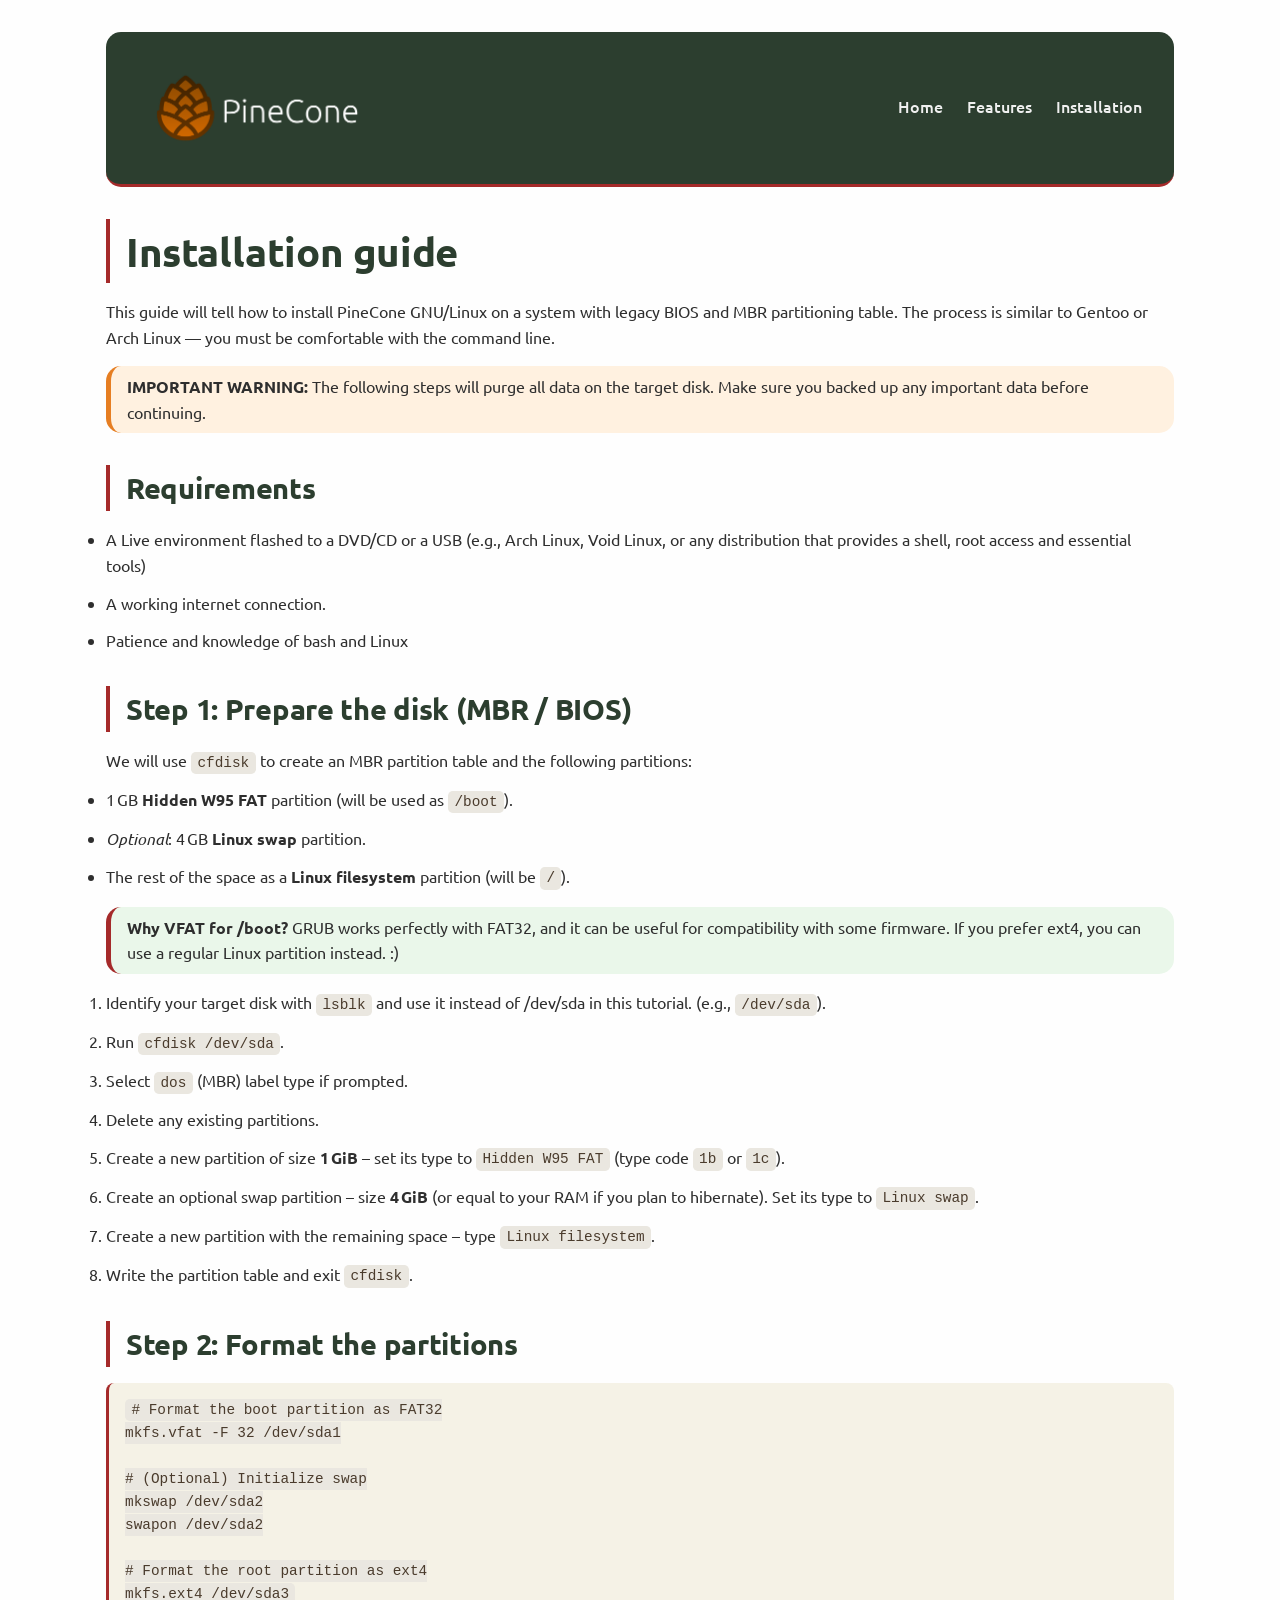
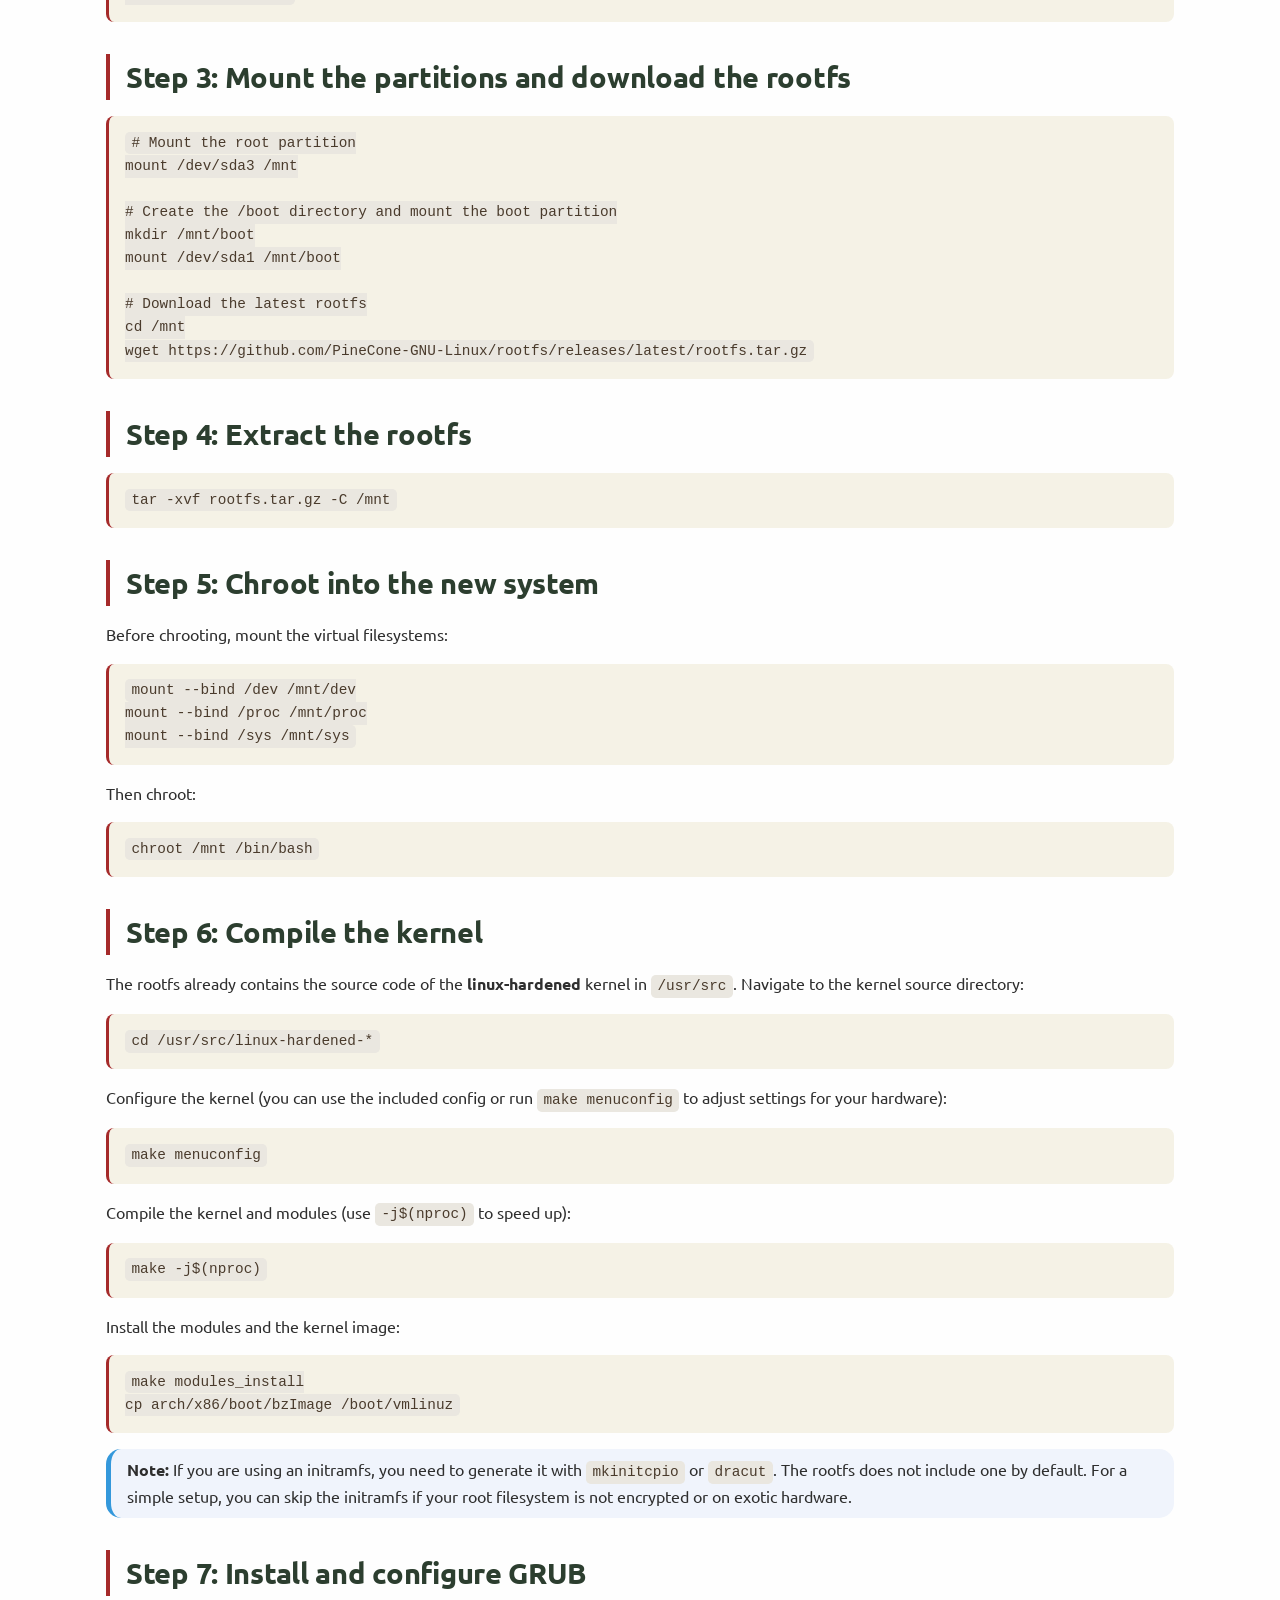
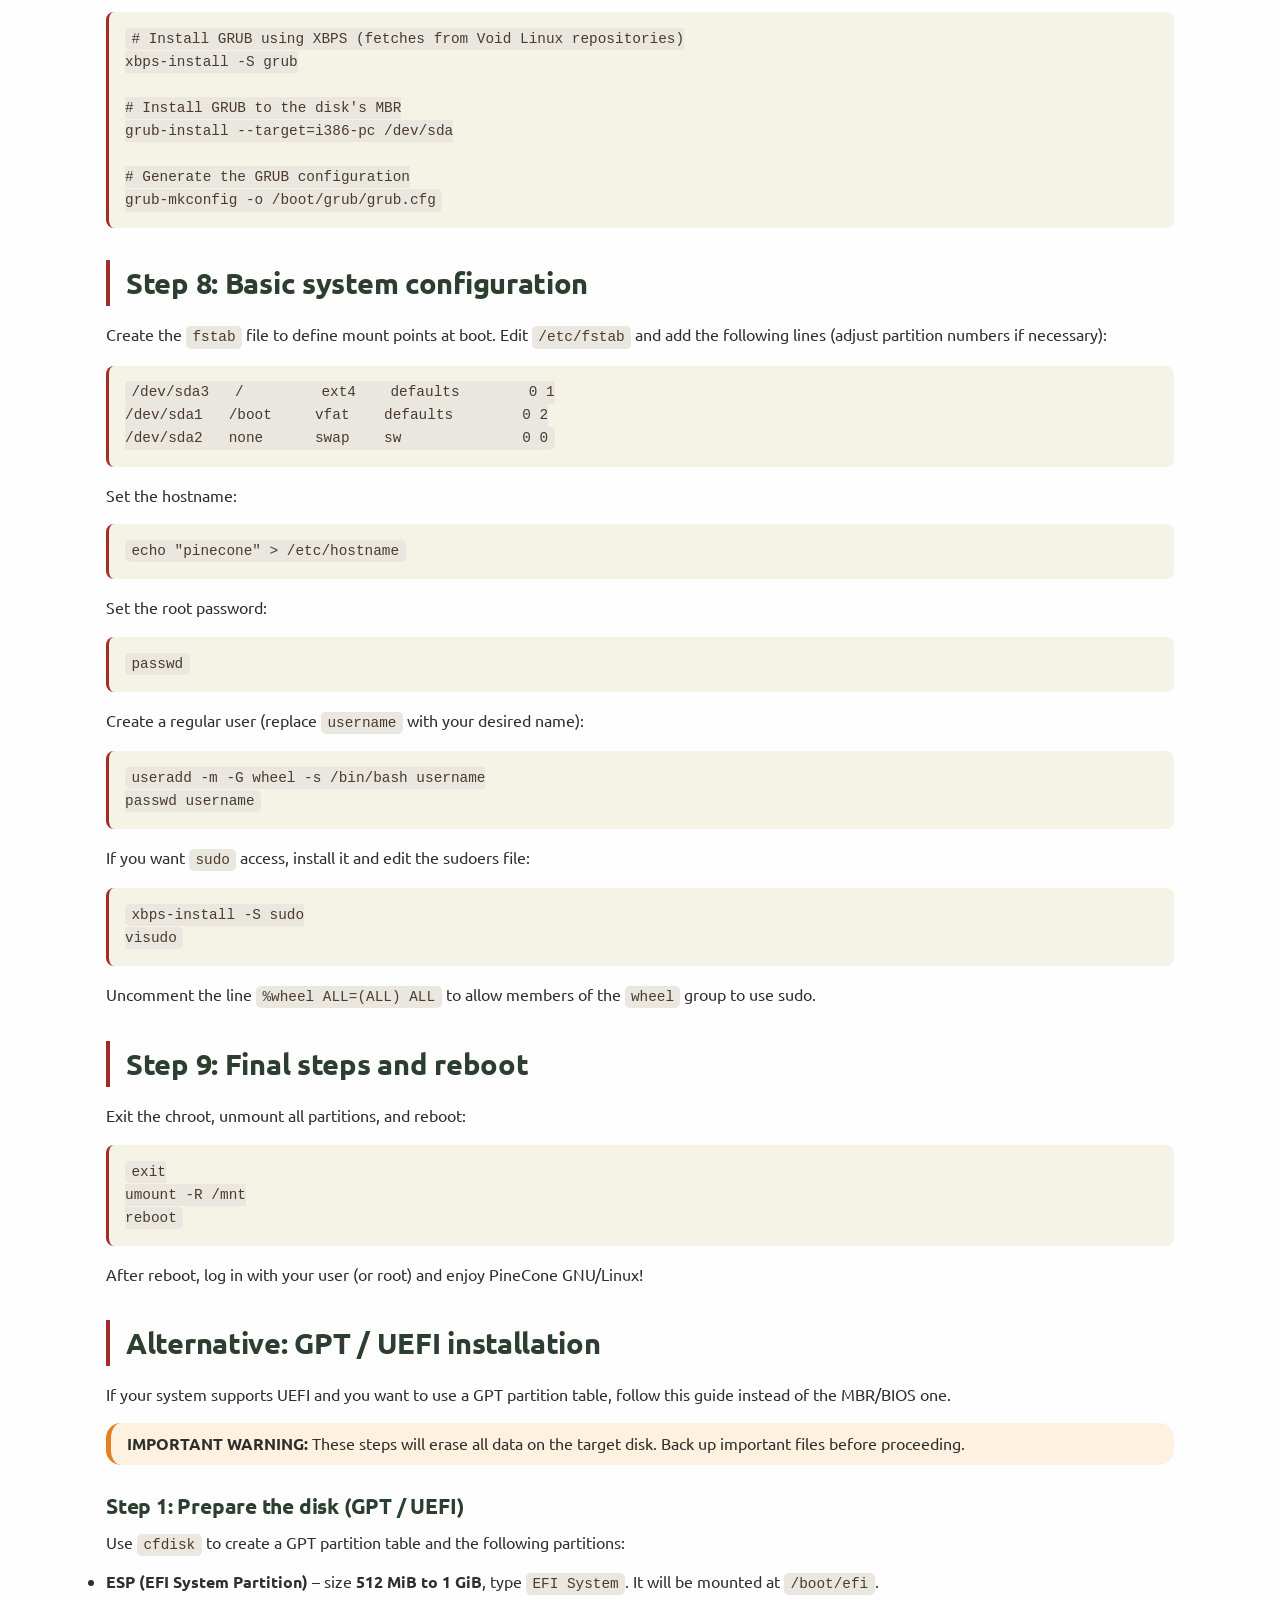
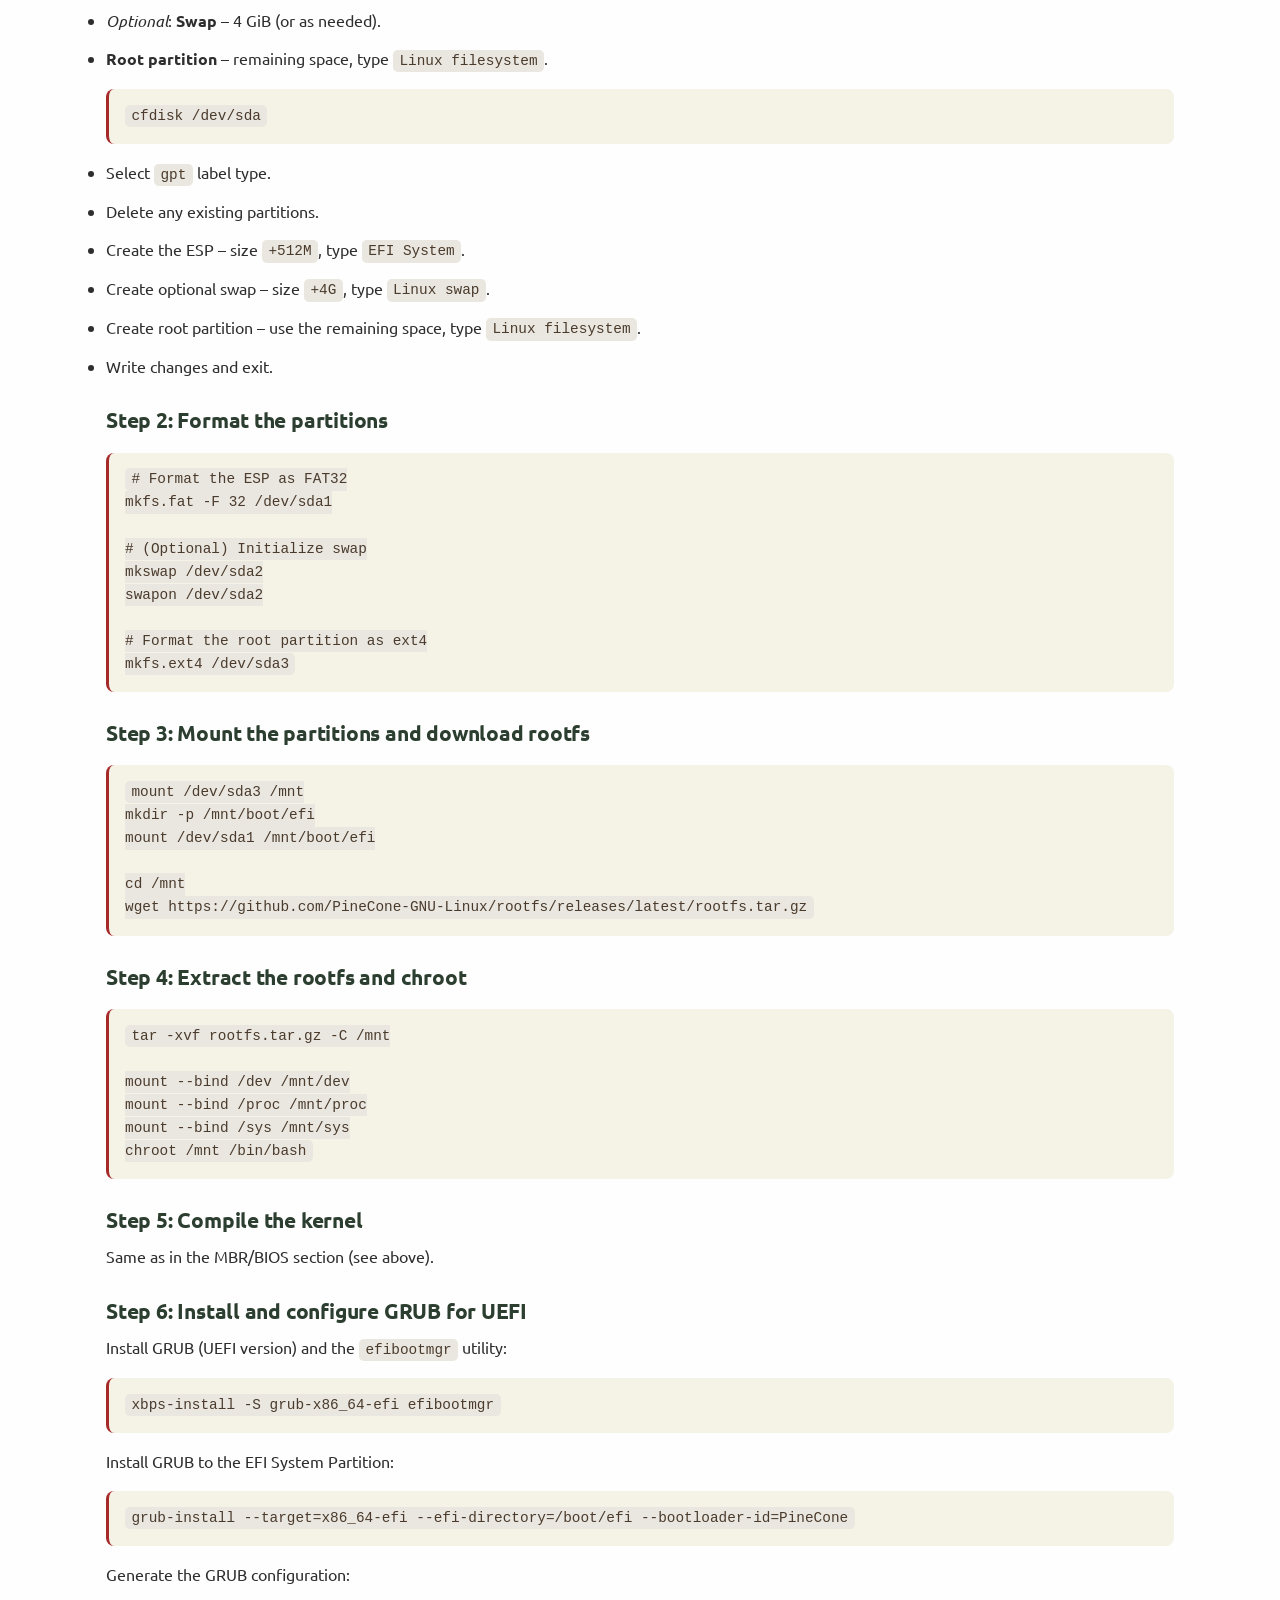
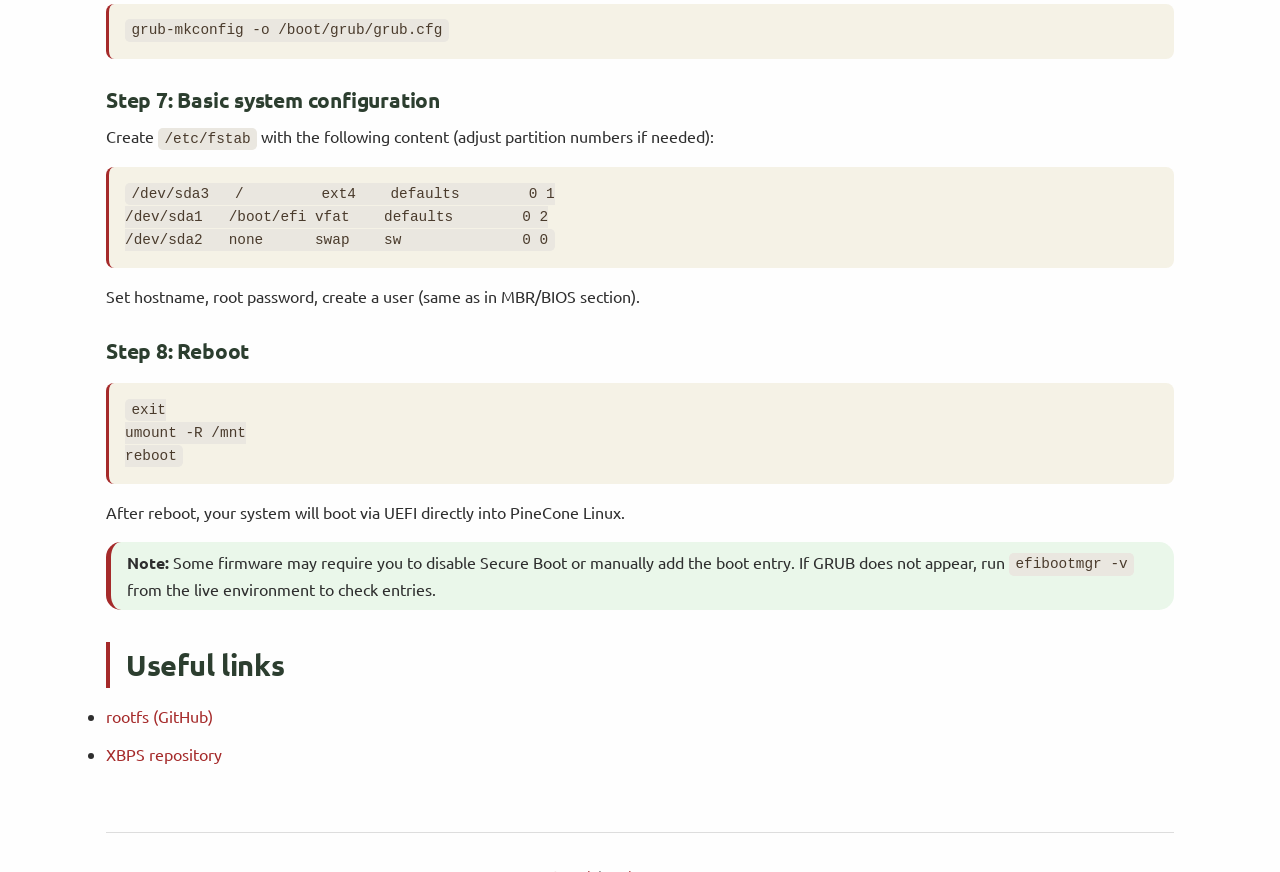
==== installation.html @ 561868d0 "Website" ====
<!DOCTYPE html>
<html lang="en">
<head>
    <meta charset="UTF-8">
    <title>Installation – PineCone GNU/Linux</title>
    <link rel="stylesheet" href="style.css">
    <link rel="preconnect" href="https://fonts.googleapis.com">
<link rel="preconnect" href="https://fonts.gstatic.com" crossorigin>
<link href="https://fonts.googleapis.com/css2?family=Ubuntu:ital,wght@0,300;0,400;0,500;0,700;1,300;1,400;1,500;1,700&display=swap" rel="stylesheet">
</head>
<body>
<div class="container">
    <header>
    <div class="container">
        <a href="index.html" class="logo-link">
            <img src="assets/logo.png" alt="PineCone Linux" class="logo-img">
        </a>
        <nav>
            <a href="index.html">Home</a>
            <a href="features.html">Features</a>
            <a href="installation.html">Installation</a>
        </nav>
    </div>
</header>

    <h1>Installation guide</h1>
    <p>This guide will tell how to install PineCone GNU/Linux on a system with legacy BIOS and MBR partitioning table. The process is similar to Gentoo or Arch Linux — you must be comfortable with the command line.</p>

    <div class="warning">
        <strong>IMPORTANT WARNING:</strong> The following steps will purge all data on the target disk. Make sure you backed up any important data before continuing.
    </div>

    <h2>Requirements</h2>
    <ul>
        <li>A Live environment flashed to a DVD/CD or a USB (e.g., Arch Linux, Void Linux, or any distribution that provides a shell, root access and essential tools)</li>
        <li>A working internet connection.</li>
        <li>Patience and knowledge of bash and Linux</li>
    </ul>

    <h2>Step 1: Prepare the disk (MBR / BIOS)</h2>
    <p>We will use <code>cfdisk</code> to create an MBR partition table and the following partitions:</p>
    <ul>
        <li>1 GB <strong>Hidden W95 FAT</strong> partition (will be used as <code>/boot</code>).</li>
        <li><em>Optional</em>: 4 GB <strong>Linux swap</strong> partition.</li>
        <li>The rest of the space as a <strong>Linux filesystem</strong> partition (will be <code>/</code>).</li>
    </ul>

    <div class="tip">
        <strong>Why VFAT for /boot?</strong> GRUB works perfectly with FAT32, and it can be useful for compatibility with some firmware. If you prefer ext4, you can use a regular Linux partition instead. :)
    </div>

    <ol>
        <li>Identify your target disk with <code>lsblk</code> and use it instead of /dev/sda in this tutorial. (e.g., <code>/dev/sda</code>).</li>
        <li>Run <code>cfdisk /dev/sda</code>.</li>
        <li>Select <code>dos</code> (MBR) label type if prompted.</li>
        <li>Delete any existing partitions.</li>
        <li>Create a new partition of size <strong>1 GiB</strong> – set its type to <code>Hidden W95 FAT</code> (type code <code>1b</code> or <code>1c</code>).</li>
        <li>Create an optional swap partition – size <strong>4 GiB</strong> (or equal to your RAM if you plan to hibernate). Set its type to <code>Linux swap</code>.</li>
        <li>Create a new partition with the remaining space – type <code>Linux filesystem</code>.</li>
        <li>Write the partition table and exit <code>cfdisk</code>.</li>
    </ol>

    <h2>Step 2: Format the partitions</h2>
    <pre><code># Format the boot partition as FAT32
mkfs.vfat -F 32 /dev/sda1

# (Optional) Initialize swap
mkswap /dev/sda2
swapon /dev/sda2

# Format the root partition as ext4
mkfs.ext4 /dev/sda3</code></pre>

    <h2>Step 3: Mount the partitions and download the rootfs</h2>
    <pre><code># Mount the root partition
mount /dev/sda3 /mnt

# Create the /boot directory and mount the boot partition
mkdir /mnt/boot
mount /dev/sda1 /mnt/boot

# Download the latest rootfs
cd /mnt
wget https://github.com/PineCone-GNU-Linux/rootfs/releases/latest/rootfs.tar.gz</code></pre>

    <h2>Step 4: Extract the rootfs</h2>
    <pre><code>tar -xvf rootfs.tar.gz -C /mnt</code></pre>

    <h2>Step 5: Chroot into the new system</h2>
    <p>Before chrooting, mount the virtual filesystems:</p>
    <pre><code>mount --bind /dev /mnt/dev
mount --bind /proc /mnt/proc
mount --bind /sys /mnt/sys</code></pre>
    <p>Then chroot:</p>
    <pre><code>chroot /mnt /bin/bash</code></pre>

    <h2>Step 6: Compile the kernel</h2>
    <p>The rootfs already contains the source code of the <strong>linux-hardened</strong> kernel in <code>/usr/src</code>. Navigate to the kernel source directory:</p>
    <pre><code>cd /usr/src/linux-hardened-*</code></pre>
    <p>Configure the kernel (you can use the included config or run <code>make menuconfig</code> to adjust settings for your hardware):</p>
    <pre><code>make menuconfig</code></pre>
    <p>Compile the kernel and modules (use <code>-j$(nproc)</code> to speed up):</p>
    <pre><code>make -j$(nproc)</code></pre>
    <p>Install the modules and the kernel image:</p>
    <pre><code>make modules_install
cp arch/x86/boot/bzImage /boot/vmlinuz</code></pre>

    <div class="note">
        <strong>Note:</strong> If you are using an initramfs, you need to generate it with <code>mkinitcpio</code> or <code>dracut</code>. The rootfs does not include one by default. For a simple setup, you can skip the initramfs if your root filesystem is not encrypted or on exotic hardware.
    </div>

    <h2>Step 7: Install and configure GRUB</h2>
    <pre><code># Install GRUB using XBPS (fetches from Void Linux repositories)
xbps-install -S grub

# Install GRUB to the disk's MBR
grub-install --target=i386-pc /dev/sda

# Generate the GRUB configuration
grub-mkconfig -o /boot/grub/grub.cfg</code></pre>

    <h2>Step 8: Basic system configuration</h2>
    <p>Create the <code>fstab</code> file to define mount points at boot. Edit <code>/etc/fstab</code> and add the following lines (adjust partition numbers if necessary):</p>
    <pre><code>/dev/sda3   /         ext4    defaults        0 1
/dev/sda1   /boot     vfat    defaults        0 2
/dev/sda2   none      swap    sw              0 0</code></pre>

    <p>Set the hostname:</p>
    <pre><code>echo "pinecone" > /etc/hostname</code></pre>

    <p>Set the root password:</p>
    <pre><code>passwd</code></pre>

    <p>Create a regular user (replace <code>username</code> with your desired name):</p>
    <pre><code>useradd -m -G wheel -s /bin/bash username
passwd username</code></pre>

    <p>If you want <code>sudo</code> access, install it and edit the sudoers file:</p>
    <pre><code>xbps-install -S sudo
visudo</code></pre>
    <p>Uncomment the line <code>%wheel ALL=(ALL) ALL</code> to allow members of the <code>wheel</code> group to use sudo.</p>

    <h2>Step 9: Final steps and reboot</h2>
    <p>Exit the chroot, unmount all partitions, and reboot:</p>
    <pre><code>exit
umount -R /mnt
reboot</code></pre>

    <p>After reboot, log in with your user (or root) and enjoy PineCone GNU/Linux!</p>

    <h2>Alternative: GPT / UEFI installation</h2>
<p>If your system supports UEFI and you want to use a GPT partition table, follow this guide instead of the MBR/BIOS one.</p>

<div class="warning">
    <strong>IMPORTANT WARNING:</strong> These steps will erase all data on the target disk. Back up important files before proceeding.
</div>

<h3>Step 1: Prepare the disk (GPT / UEFI)</h3>
<p>Use <code>cfdisk</code> to create a GPT partition table and the following partitions:</p>
<ul>
    <li><strong>ESP (EFI System Partition)</strong> – size <strong>512 MiB to 1 GiB</strong>, type <code>EFI System</code>. It will be mounted at <code>/boot/efi</code>.</li>
    <li><em>Optional</em>: <strong>Swap</strong> – 4 GiB (or as needed).</li>
    <li><strong>Root partition</strong> – remaining space, type <code>Linux filesystem</code>.</li>
</ul>

<pre><code>cfdisk /dev/sda</code></pre>
<ul>
    <li>Select <code>gpt</code> label type.</li>
    <li>Delete any existing partitions.</li>
    <li>Create the ESP – size <code>+512M</code>, type <code>EFI System</code>.</li>
    <li>Create optional swap – size <code>+4G</code>, type <code>Linux swap</code>.</li>
    <li>Create root partition – use the remaining space, type <code>Linux filesystem</code>.</li>
    <li>Write changes and exit.</li>
</ul>

<h3>Step 2: Format the partitions</h3>
<pre><code># Format the ESP as FAT32
mkfs.fat -F 32 /dev/sda1

# (Optional) Initialize swap
mkswap /dev/sda2
swapon /dev/sda2

# Format the root partition as ext4
mkfs.ext4 /dev/sda3</code></pre>

<h3>Step 3: Mount the partitions and download rootfs</h3>
<pre><code>mount /dev/sda3 /mnt
mkdir -p /mnt/boot/efi
mount /dev/sda1 /mnt/boot/efi

cd /mnt
wget https://github.com/PineCone-GNU-Linux/rootfs/releases/latest/rootfs.tar.gz</code></pre>

<h3>Step 4: Extract the rootfs and chroot</h3>
<pre><code>tar -xvf rootfs.tar.gz -C /mnt

mount --bind /dev /mnt/dev
mount --bind /proc /mnt/proc
mount --bind /sys /mnt/sys
chroot /mnt /bin/bash</code></pre>

<h3>Step 5: Compile the kernel</h3>
<p>Same as in the MBR/BIOS section (see above).</p>

<h3>Step 6: Install and configure GRUB for UEFI</h3>
<p>Install GRUB (UEFI version) and the <code>efibootmgr</code> utility:</p>
<pre><code>xbps-install -S grub-x86_64-efi efibootmgr</code></pre>
<p>Install GRUB to the EFI System Partition:</p>
<pre><code>grub-install --target=x86_64-efi --efi-directory=/boot/efi --bootloader-id=PineCone</code></pre>
<p>Generate the GRUB configuration:</p>
<pre><code>grub-mkconfig -o /boot/grub/grub.cfg</code></pre>

<h3>Step 7: Basic system configuration</h3>
<p>Create <code>/etc/fstab</code> with the following content (adjust partition numbers if needed):</p>
<pre><code>/dev/sda3   /         ext4    defaults        0 1
/dev/sda1   /boot/efi vfat    defaults        0 2
/dev/sda2   none      swap    sw              0 0</code></pre>

<p>Set hostname, root password, create a user (same as in MBR/BIOS section).</p>

<h3>Step 8: Reboot</h3>
<pre><code>exit
umount -R /mnt
reboot</code></pre>

<p>After reboot, your system will boot via UEFI directly into PineCone Linux.</p>

<div class="tip">
    <strong>Note:</strong> Some firmware may require you to disable Secure Boot or manually add the boot entry. If GRUB does not appear, run <code>efibootmgr -v</code> from the live environment to check entries.
</div>

    <h2>Useful links</h2>
    <ul>
        <li><a href="https://github.com/PineCone-GNU-Linux/rootfs">rootfs (GitHub)</a></li>
        <li><a href="https://github.com/PineCone-GNU-Linux/xbps-repository">XBPS repository</a></li>
    </ul>

    <footer>
       
        <p><a href="https://github.com/PineCone-GNU-Linux">GitHub</a> | <a href="https://github.com/PineCone-GNU-Linux/xbps-repository">Package Repository</a></p>
    </footer>
</div>
</body>
</html>
---- style.css ----
.ubuntu-light {
  font-family: "Ubuntu", sans-serif;
  font-weight: 300;
  font-style: normal;
}

.ubuntu-regular {
  font-family: "Ubuntu", sans-serif;
  font-weight: 400;
  font-style: normal;
}

.ubuntu-medium {
  font-family: "Ubuntu", sans-serif;
  font-weight: 500;
  font-style: normal;
}

.ubuntu-bold {
  font-family: "Ubuntu", sans-serif;
  font-weight: 700;
  font-style: normal;
}

.ubuntu-light-italic {
  font-family: "Ubuntu", sans-serif;
  font-weight: 300;
  font-style: italic;
}

.ubuntu-regular-italic {
  font-family: "Ubuntu", sans-serif;
  font-weight: 400;
  font-style: italic;
}

.ubuntu-medium-italic {
  font-family: "Ubuntu", sans-serif;
  font-weight: 500;
  font-style: italic;
}

.ubuntu-bold-italic {
  font-family: "Ubuntu", sans-serif;
  font-weight: 700;
  font-style: italic;
}


:root {
    --bg-body: #fefefe;
    --bg-nav: #2c3e2f;
    --accent: brown;
    --accent-light: #a87b45;
    --text-dark: #2e2e2e;
    --text-light: #f0f0f0;
    --border: #ddd;
    --gray-bg: #f7f7f7;
}

* {
    margin: 0;
    padding: 0;
    box-sizing: border-box;
}

body {
    background: var(--bg-body);
    color: var(--text-dark);
    font-family: 'Inter', 'Ubuntu', system-ui, -apple-system, sans-serif;
    line-height: 1.6;
}

.container {
    max-width: 1100px;
    margin: 0 auto;
    padding: 0 1rem;
}

/* +-+-+ Header / Navbar +-+-+ */
header {
    background: var(--bg-nav);
    padding: 0.75rem 1rem;
    margin-bottom: 2rem;
    margin-top: 2rem;
    border-bottom: 3px solid var(--accent);
    border-radius: 15px;
}

header .container {
    display: flex;
    justify-content: space-between;
    align-items: center;
    flex-wrap: wrap;
    gap: 1rem;
}

/* Логотип вместо текста */
.logo-img {
    height: 128px;
    width: auto;
    display: block;
}

nav {
    display: flex;
    gap: 1.5rem;
    align-items: center;
    border-radius: 15px;
}

nav a {
    color: var(--text-light);
    text-decoration: none;
    font-weight: 500;
    padding: 0.5rem 0;
    border-bottom: 2px solid transparent;
    transition: border-color 0.2s, color 0.2s;
}

nav a:hover, nav a.active {
    border-bottom-color: var(--accent-light);
    color: #fff;
}

/* +-+-+ Typography +-+-+ */
h1, h2, h3 {
    font-weight: 600;
    letter-spacing: -0.01em;
    color: #2c3e2f;
}

h1 {
    font-size: 2.5rem;
    margin-bottom: 1rem;
    border-left: 4px solid var(--accent);
    padding-left: 1rem;
}

h2 {
    font-size: 1.8rem;
    margin: 2rem 0 1rem;
    border-left: 4px solid var(--accent);
    padding-left: 1rem;
}

h3 {
    font-size: 1.3rem;
    margin: 1.5rem 0 0.5rem;
}

p, li {
    margin-bottom: 0.75rem;
}

a {
    color: var(--accent);
    text-decoration: none;
}

a:hover {
    color: var(--accent-light);
    text-decoration: underline;
}

/* +-+-+ Buttons +-+-+ */
.btn {
    display: inline-block;
    background: var(--accent);
    color: #fff;
    padding: 0.7rem 1.5rem;
    border-radius: 0.5rem;
    text-decoration: none;
    font-weight: 600;
    transition: background 0.2s;
    margin-top: 0.5rem;
}

.btn:hover {
    background: var(--accent-light);
    text-decoration: none;
    text-color: white;
}

/* +-+-+ Code +-+-+ */
code {
    background: #eae7e0;
    padding: 0.2rem 0.4rem;
    border-radius: 0.3rem;
    font-family: 'Ubuntu Mono', monospace;
    font-size: 0.9em;
    color: #4a3b2c;
}

pre {
    background: #f5f2e6;
    padding: 1rem;
    border-radius: 0.5rem;
    overflow-x: auto;
    margin: 1rem 0;
    border-left: 3px solid var(--accent);
}

/* +-+-+ Notification Blocks +-+-+ */
.warning {
    background: #fff1e0;
    border-left: 5px solid #e67e22;
    border-radius: 15px;
    padding: 0.5rem 1rem;
    margin: 1rem 0;
}

.note {
    background: #f0f4fc;
    border-left: 5px solid #3498db;
    border-radius: 15px;
    padding: 0.5rem 1rem;
    margin: 1rem 0;
}

.tip {
    background: #eaf7ea;
    border-left: 5px solid var(--accent);
    border-radius: 15px;
    padding: 0.5rem 1rem;
    margin: 1rem 0;
}

footer {
    margin-top: 4rem;
    padding-top: 2rem;
    border-top: 1px solid var(--border);
    text-align: center;
    font-size: 0.9rem;
    color: #6b6b6b;
}

/* Adaptive */
@media (max-width: 700px) {
    header .container {
        flex-direction: column;
        text-align: center;
    }
    h1 {
        font-size: 2rem;
    }
    nav {
        justify-content: center;
    }
}

/* +-+-+ Icons +-+-+ */
.librewaffle {
    height: 28px;
    width: auto;
    display: block;
}

.linux {
    height: 28px;
    width: auto;
    display: block;
}

.puffy {
    height: 28px;
    width: auto;
    display: block;
}

.xbps {
    height: 28px;
    width: auto;
    display: block;
}

.xue {
    height: 28px;
    width: auto;
    display: block;
}
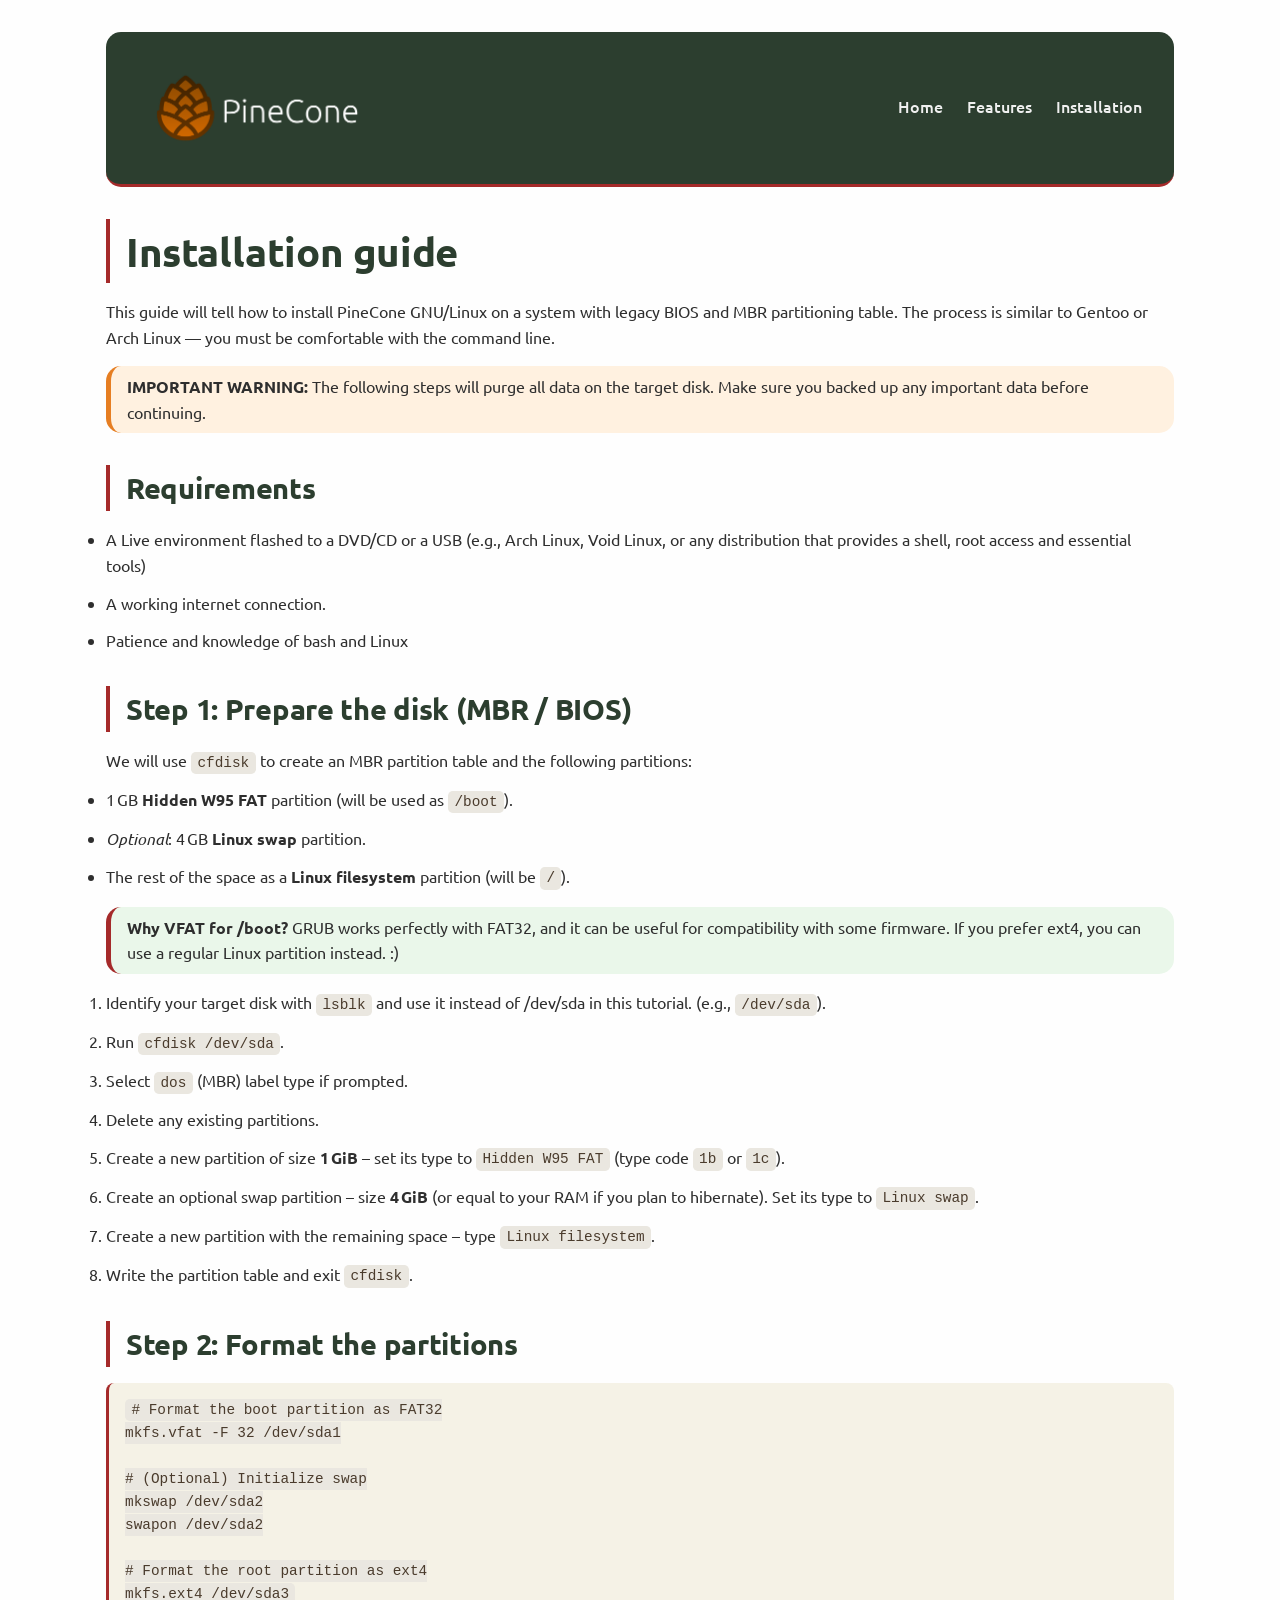
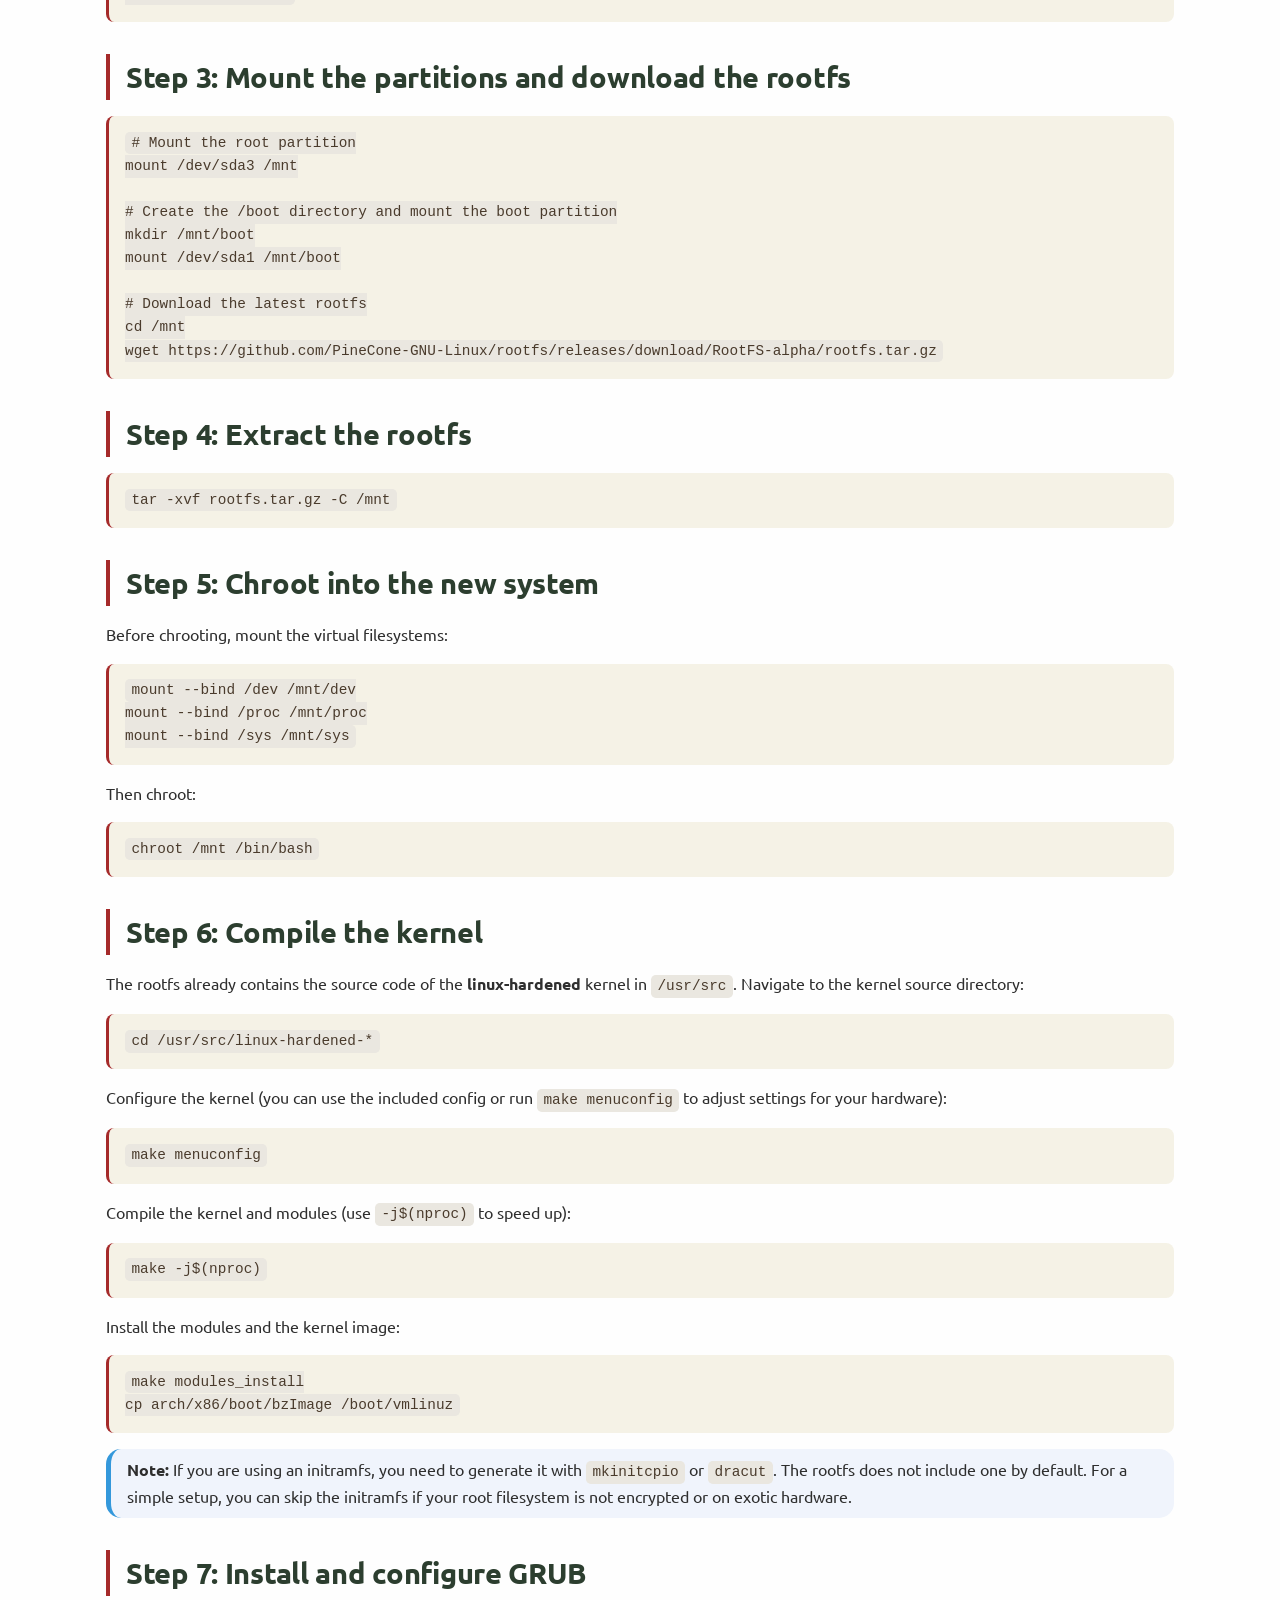
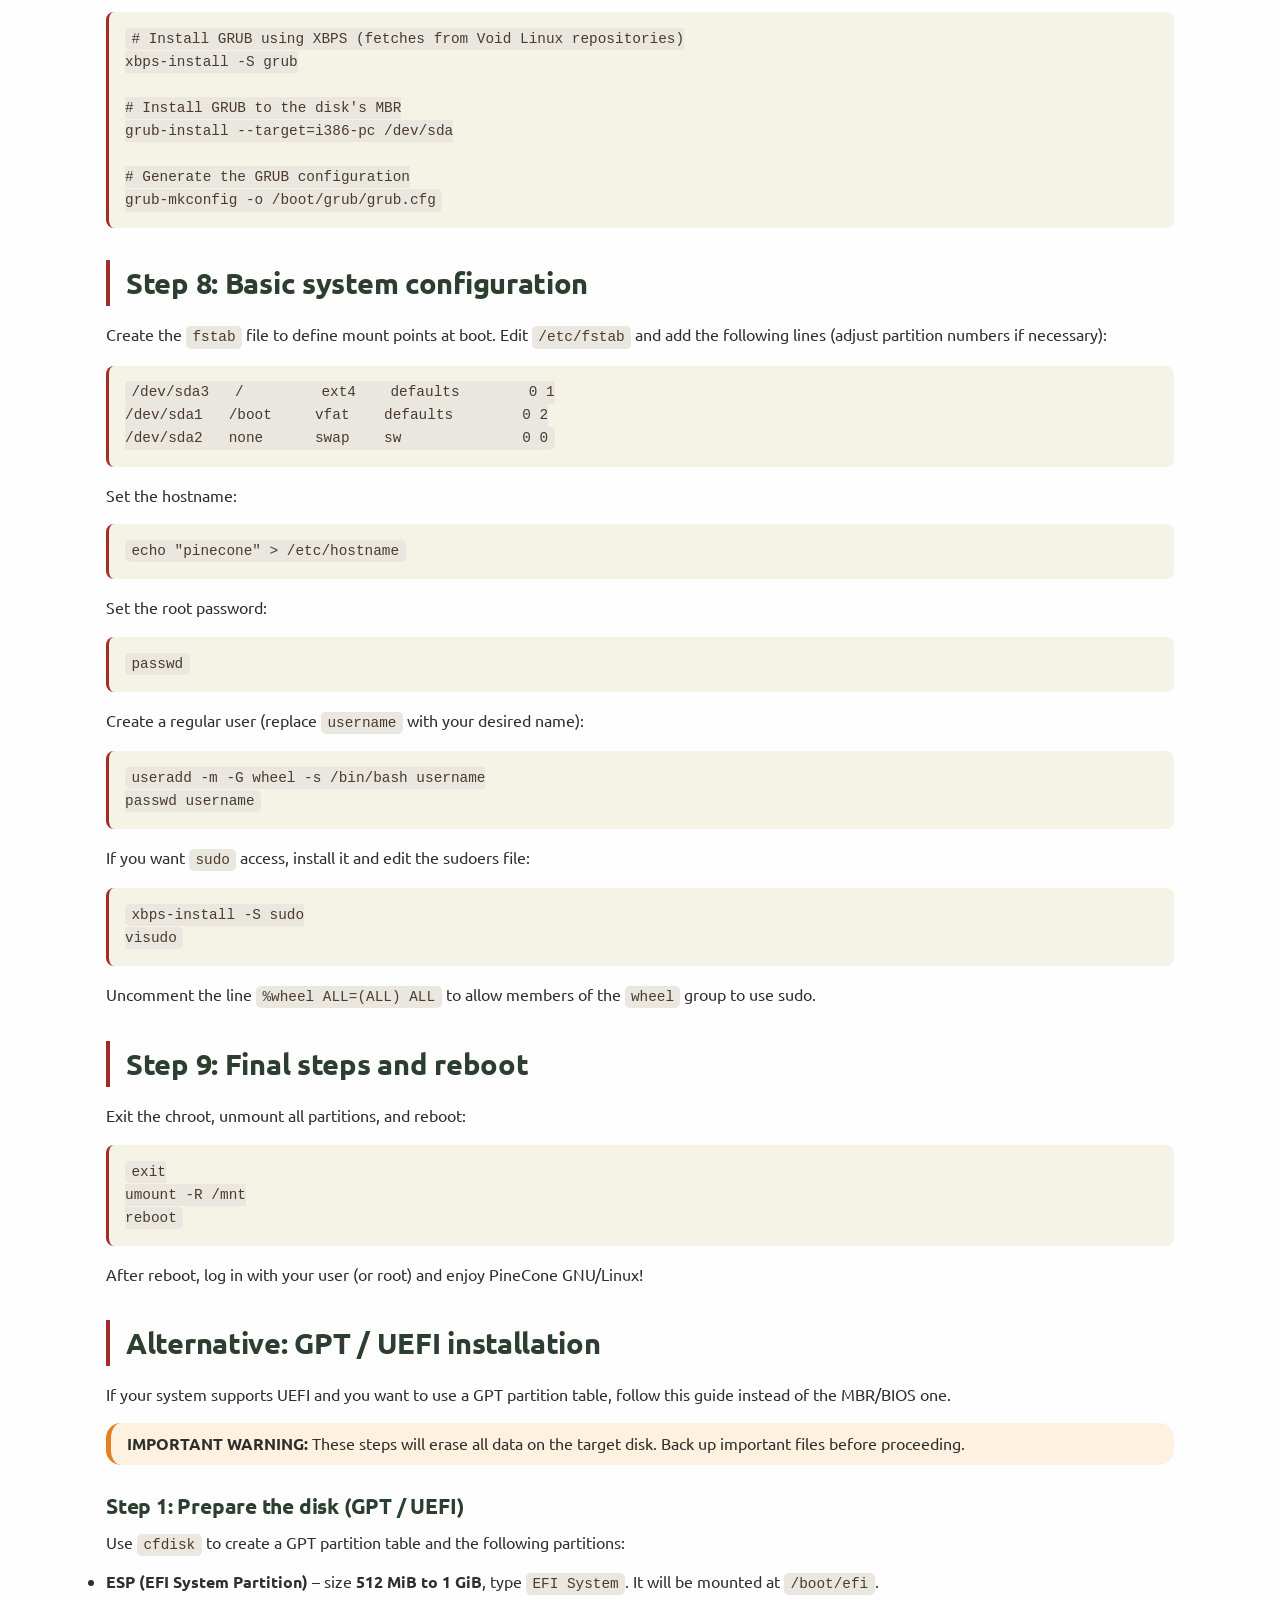
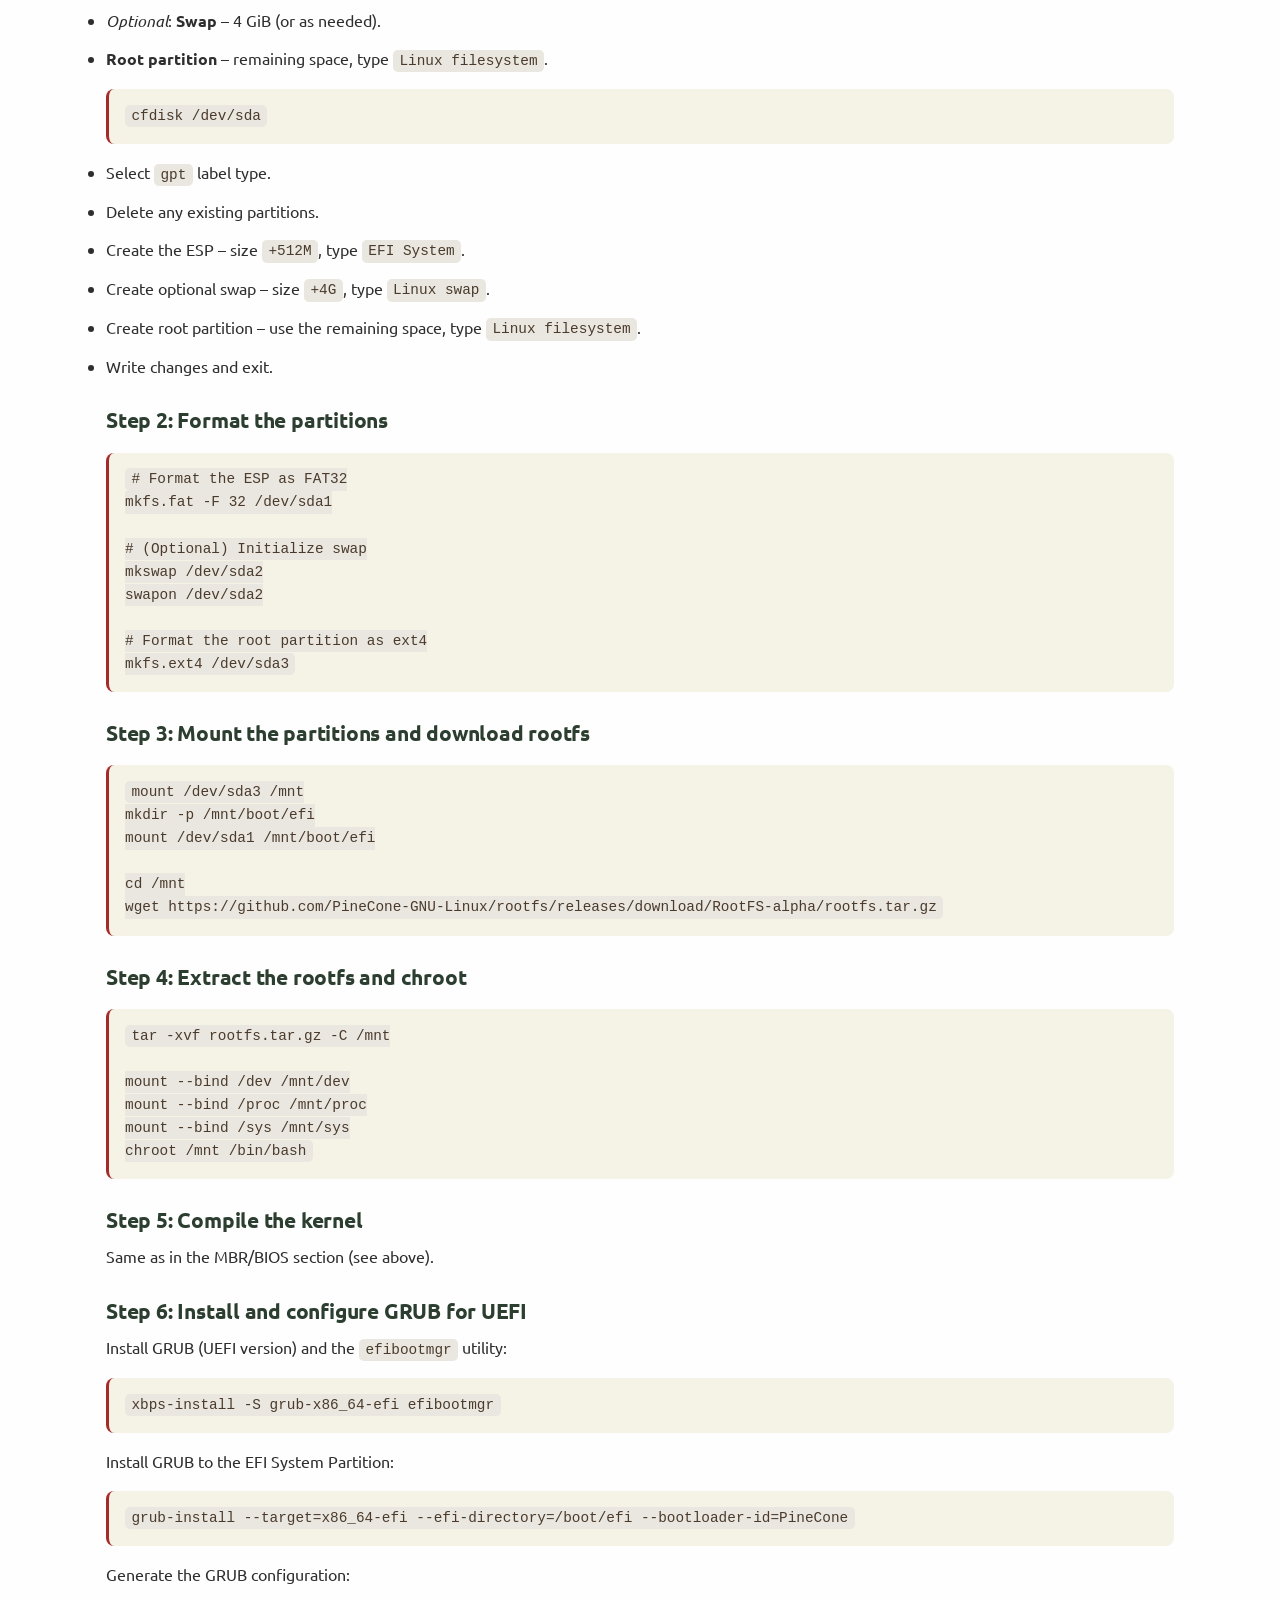
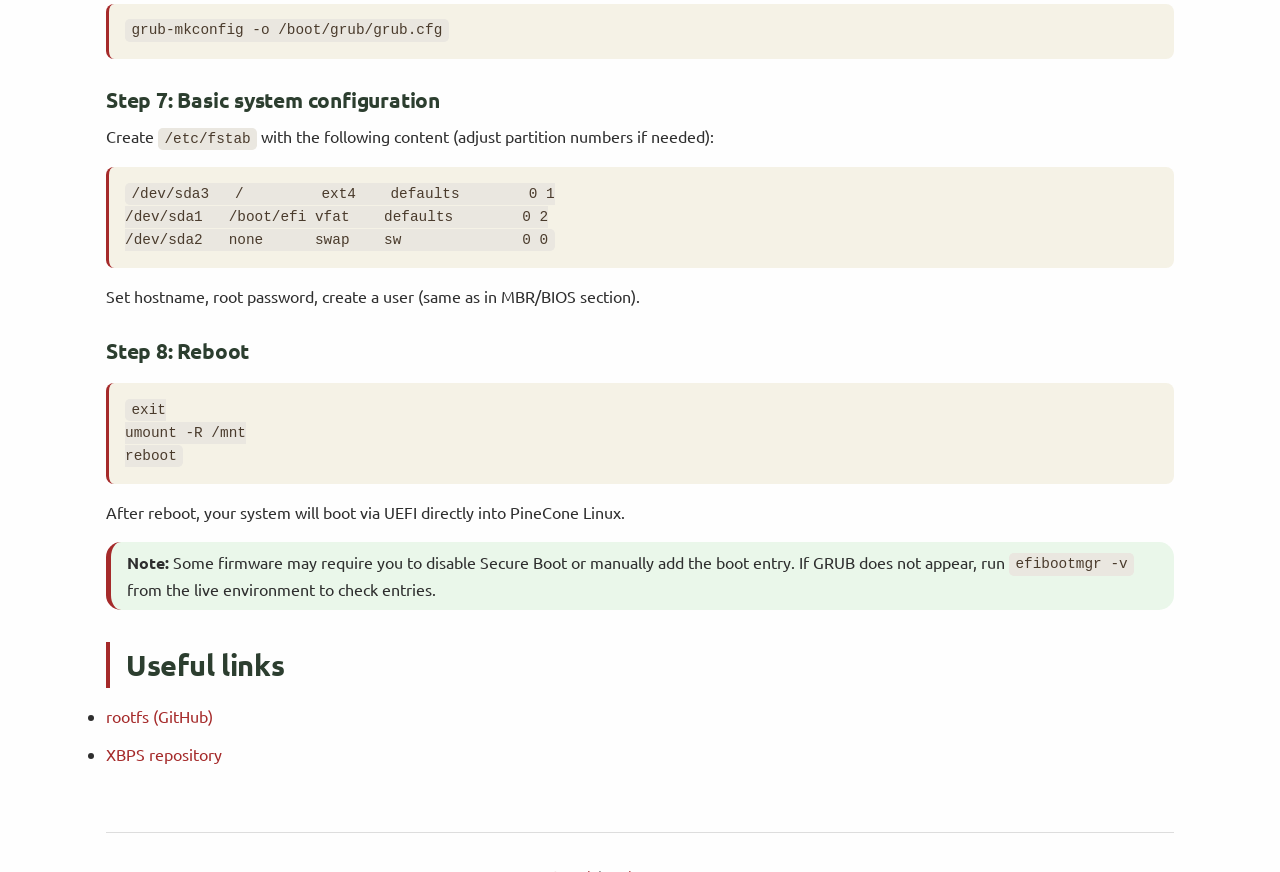
==== commit fcc01448: "Typo" ====
--- a/installation.html
+++ b/installation.html
@@ -81,7 +81,7 @@
 
 # Download the latest rootfs
 cd /mnt
-wget https://github.com/PineCone-GNU-Linux/rootfs/releases/latest/rootfs.tar.gz</code></pre>
+wget https://github.com/PineCone-GNU-Linux/rootfs/releases/download/RootFS-alpha/rootfs.tar.gz</code></pre>
 
     <h2>Step 4: Extract the rootfs</h2>
     <pre><code>tar -xvf rootfs.tar.gz -C /mnt</code></pre>
@@ -190,7 +190,7 @@
 mount /dev/sda1 /mnt/boot/efi
 
 cd /mnt
-wget https://github.com/PineCone-GNU-Linux/rootfs/releases/latest/rootfs.tar.gz</code></pre>
+wget https://github.com/PineCone-GNU-Linux/rootfs/releases/download/RootFS-alpha/rootfs.tar.gz</code></pre>
 
 <h3>Step 4: Extract the rootfs and chroot</h3>
 <pre><code>tar -xvf rootfs.tar.gz -C /mnt
@@ -242,4 +242,4 @@
     </footer>
 </div>
 </body>
-</html>+</html>
